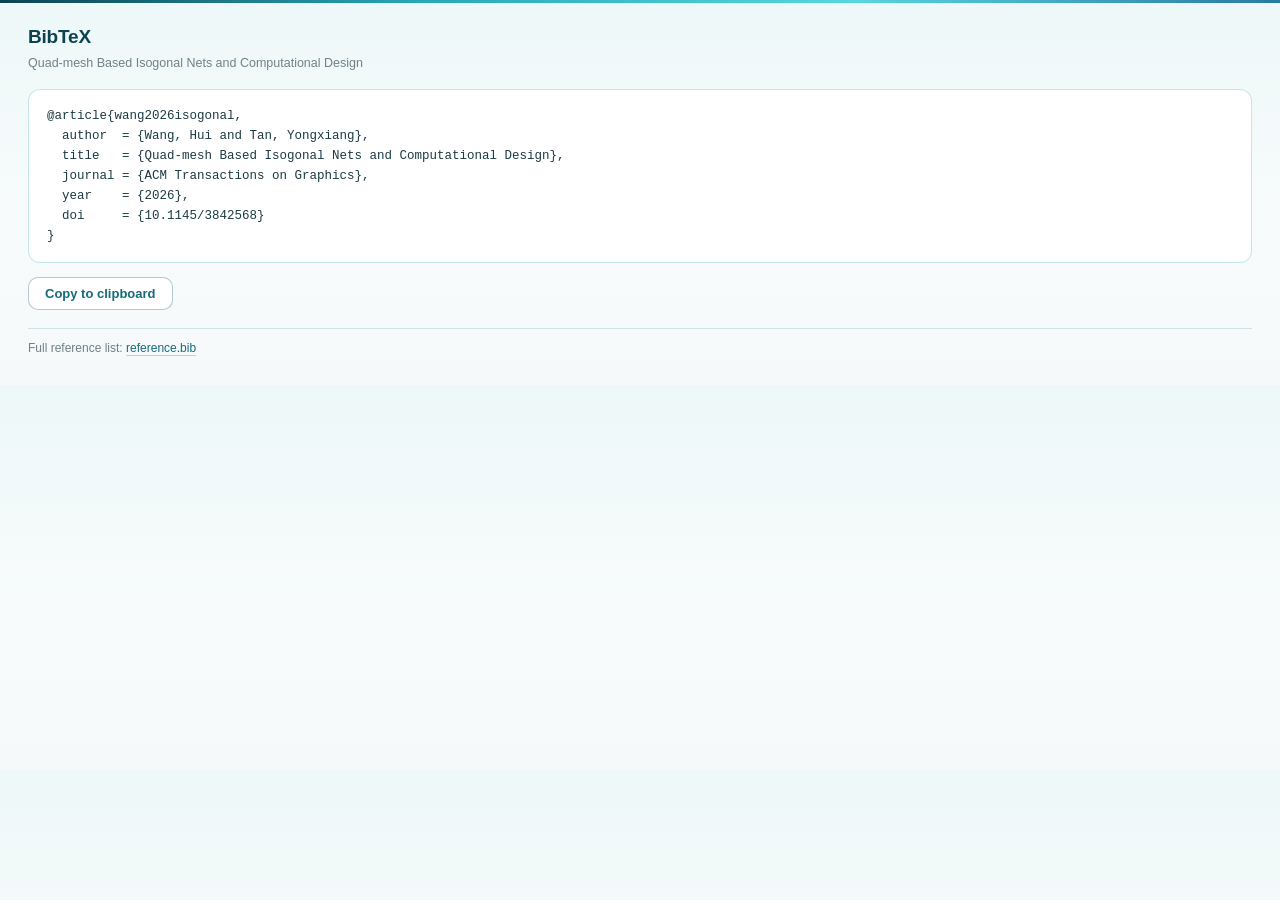
==== assets/cite.html @ f62fc588 "Open BibTeX in a popup page like IGL project pages" ====
<!DOCTYPE html>
<html lang="en">
<head>
  <meta charset="UTF-8" />
  <meta name="viewport" content="width=device-width, initial-scale=1.0" />
  <title>BibTeX — Quad-mesh Based Isogonal Nets and Computational Design</title>
  <style>
    :root {
      --teal: #28a9b4;
      --teal-dark: #176b7b;
      --teal-deep: #0d4351;
      --text: #34464d;
      --muted: #718188;
      --line: #cfe2e5;
    }
    * { box-sizing: border-box; }
    body {
      margin: 0;
      padding: 26px 28px 30px;
      color: var(--text);
      background: linear-gradient(180deg, #eef8f9 0, #f8fbfb 240px, #f5f9fa 100%);
      font-family: Inter, "Helvetica Neue", Arial, "Noto Sans", sans-serif;
      -webkit-font-smoothing: antialiased;
    }
    .accent {
      position: fixed;
      inset: 0 0 auto 0;
      height: 3px;
      background: linear-gradient(90deg, var(--teal-deep), var(--teal), #59d6dc, #287aa3);
    }
    h1 {
      margin: 0;
      color: var(--teal-deep);
      font-size: 19px;
      font-weight: 720;
      letter-spacing: -0.01em;
    }
    .subtitle {
      margin: 6px 0 16px;
      color: var(--muted);
      font-size: 12.5px;
      line-height: 1.5;
    }
    pre {
      margin: 0;
      padding: 16px 18px;
      border: 1px solid rgba(40, 169, 180, 0.28);
      border-radius: 12px;
      background: #fff;
      color: #1b3a42;
      font-family: "SFMono-Regular", Consolas, "Liberation Mono", monospace;
      font-size: 12.5px;
      line-height: 1.6;
      white-space: pre-wrap;
      word-break: break-word;
    }
    .row {
      margin-top: 14px;
      display: flex;
      align-items: center;
      gap: 12px;
    }
    button {
      padding: 8px 16px;
      border: 1px solid rgba(23, 107, 123, 0.35);
      border-radius: 10px;
      background: #fff;
      color: var(--teal-dark);
      font: inherit;
      font-size: 13px;
      font-weight: 620;
      cursor: pointer;
      transition: background 150ms ease, border-color 150ms ease, color 150ms ease;
    }
    button:hover {
      border-color: var(--teal);
      background: rgba(40, 169, 180, 0.10);
      color: var(--teal-deep);
    }
    .status {
      color: var(--teal-dark);
      font-size: 12.5px;
      font-weight: 600;
    }
    footer {
      margin-top: 18px;
      padding-top: 12px;
      border-top: 1px solid var(--line);
      color: var(--muted);
      font-size: 12px;
    }
    footer a {
      color: var(--teal-dark);
      text-decoration: none;
      border-bottom: 1px solid rgba(40, 169, 180, 0.38);
    }
    footer a:hover { color: var(--teal-deep); }
  </style>
</head>
<body>
  <div class="accent"></div>

  <h1>BibTeX</h1>
  <p class="subtitle">Quad-mesh Based Isogonal Nets and Computational Design</p>

  <!-- Cite entry for this paper. Replace the block below with the official
       ACM BibTeX entry if you want the publisher's exact fields. -->
  <pre id="bibtex">@article{wang2026isogonal,
  author  = {Wang, Hui and Tan, Yongxiang},
  title   = {Quad-mesh Based Isogonal Nets and Computational Design},
  journal = {ACM Transactions on Graphics},
  year    = {2026},
  doi     = {10.1145/3842568}
}</pre>

  <div class="row">
    <button id="copy" type="button">Copy to clipboard</button>
    <span class="status" id="status" role="status" aria-live="polite"></span>
  </div>

  <footer>
    Full reference list: <a href="reference.bib">reference.bib</a>
  </footer>

  <script>
    (function () {
      var button = document.getElementById('copy');
      var status = document.getElementById('status');
      var text = document.getElementById('bibtex').textContent;

      function flash(message) {
        status.textContent = message;
        window.setTimeout(function () { status.textContent = ''; }, 2000);
      }

      button.addEventListener('click', function () {
        if (navigator.clipboard && navigator.clipboard.writeText) {
          navigator.clipboard.writeText(text).then(
            function () { flash('Copied.'); },
            function () { flash('Press Ctrl+C to copy.'); }
          );
          return;
        }
        var range = document.createRange();
        range.selectNodeContents(document.getElementById('bibtex'));
        var selection = window.getSelection();
        selection.removeAllRanges();
        selection.addRange(range);
        flash('Press Ctrl+C to copy.');
      });
    }());
  </script>
</body>
</html>
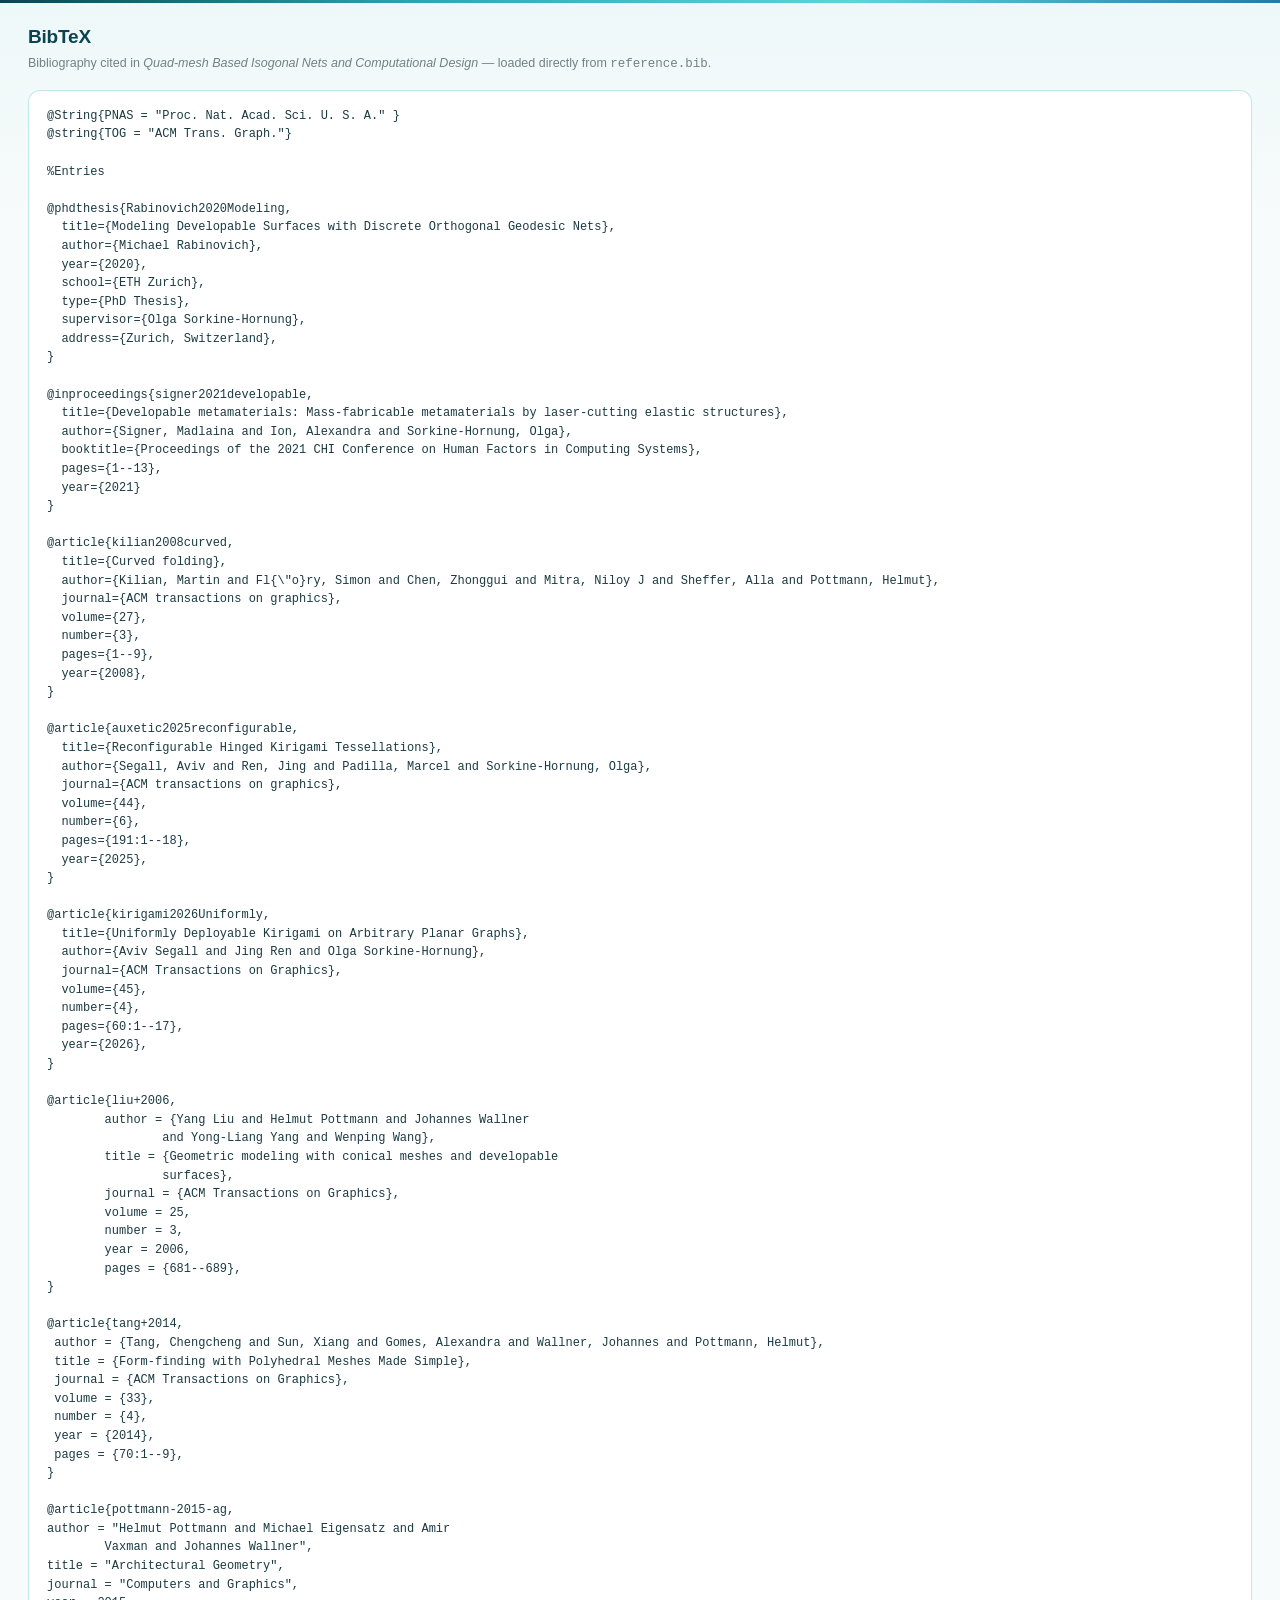
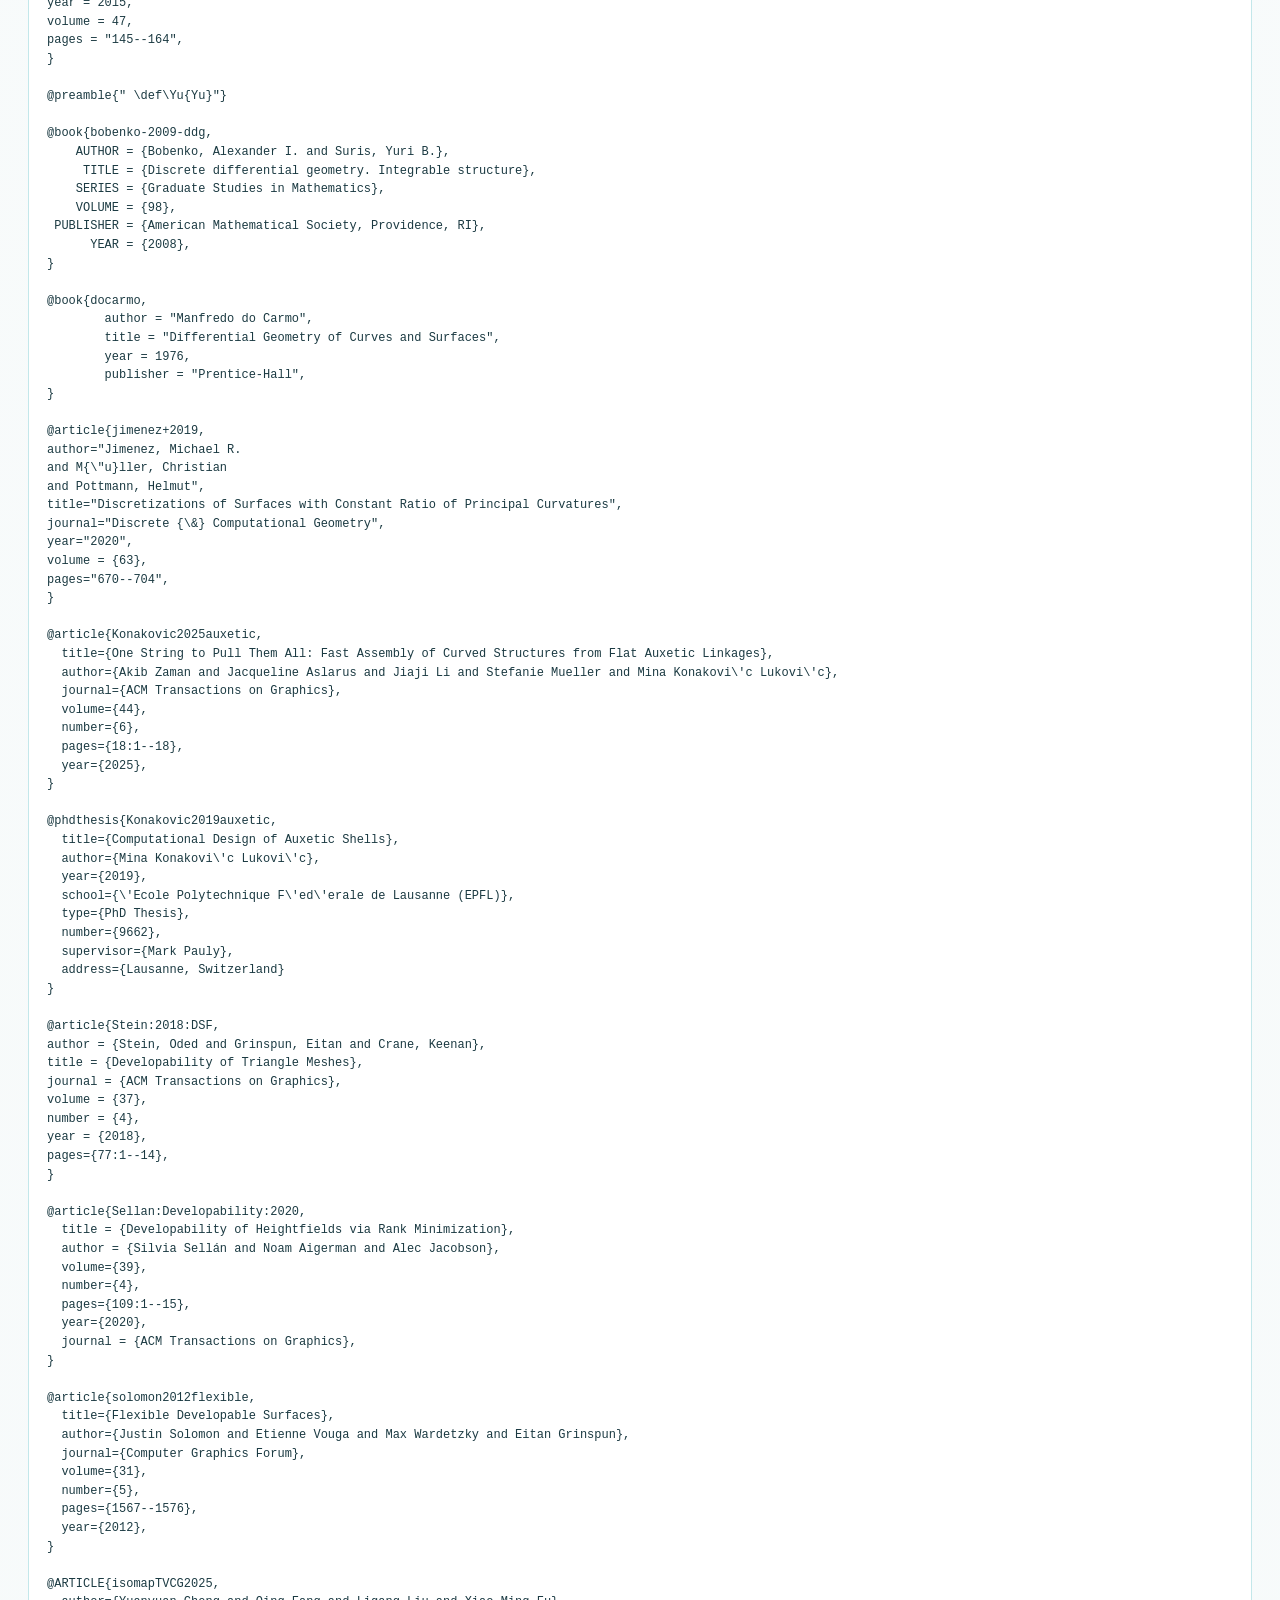
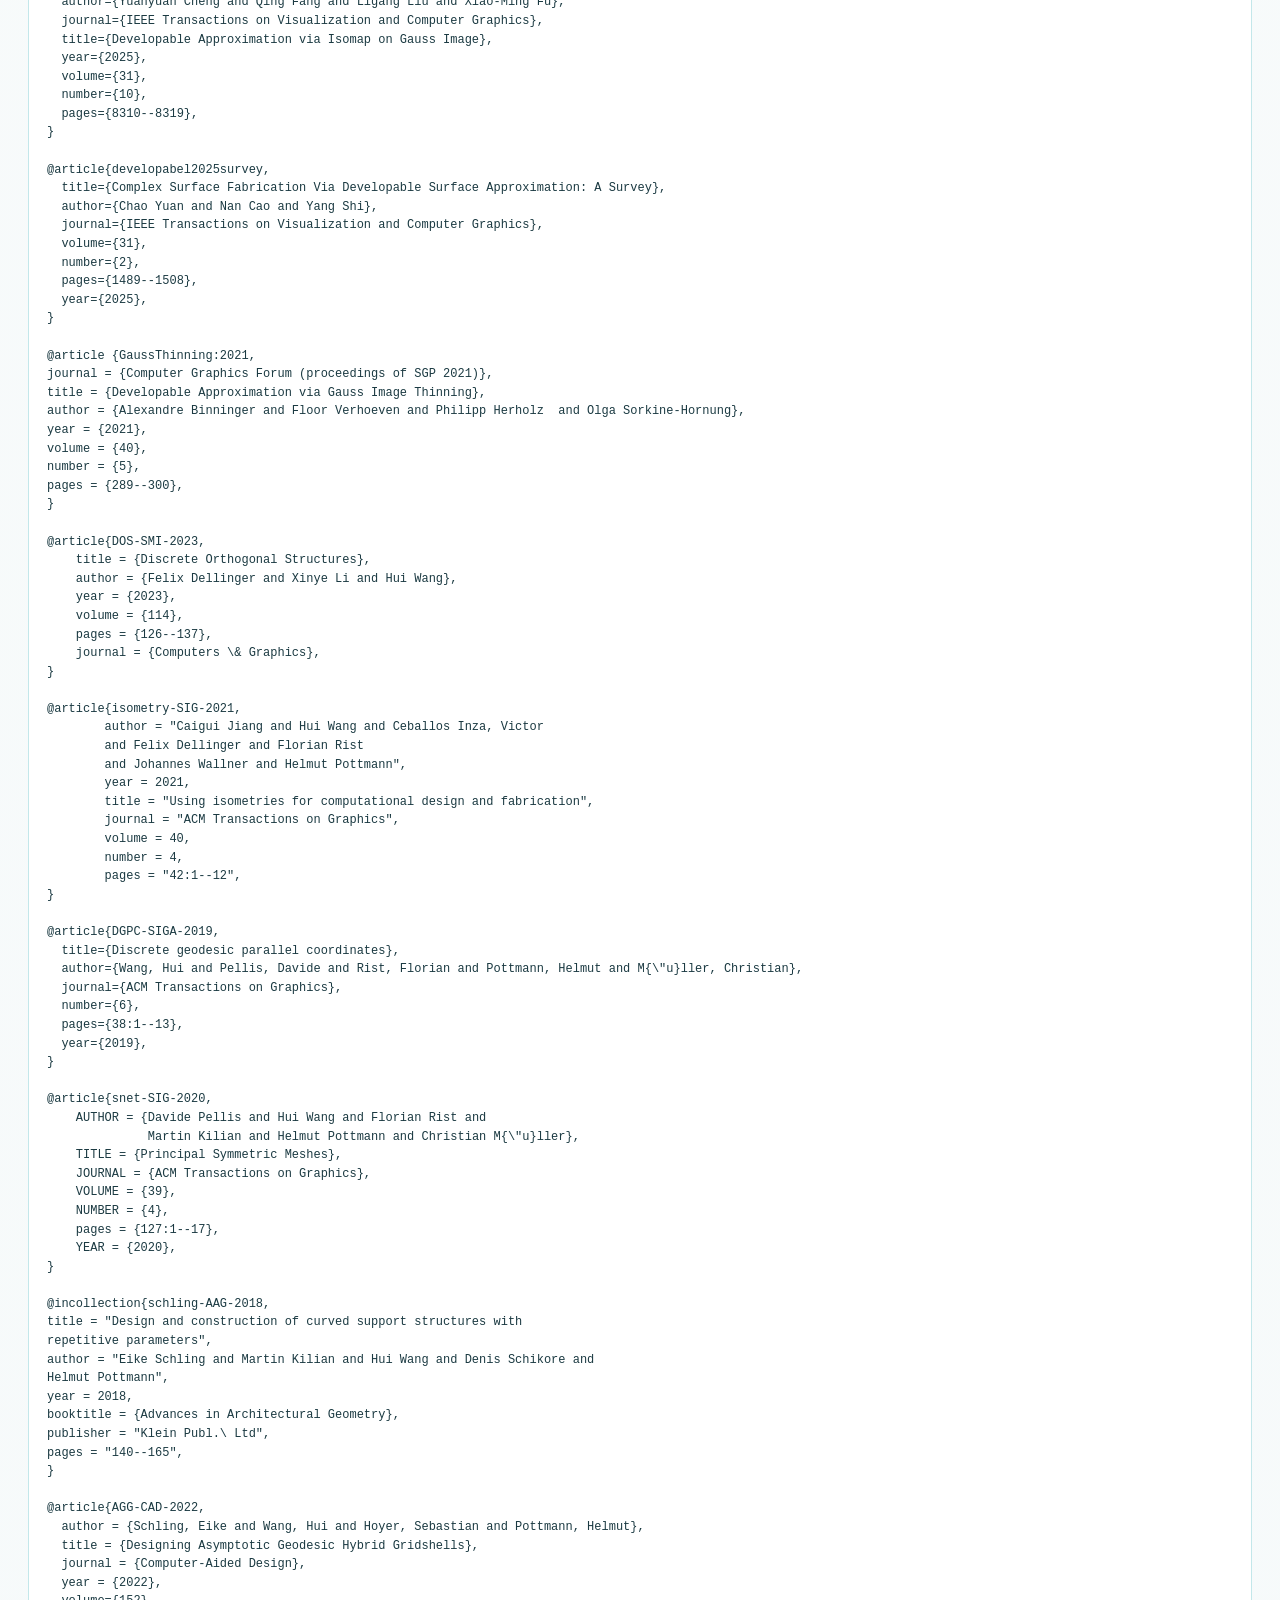
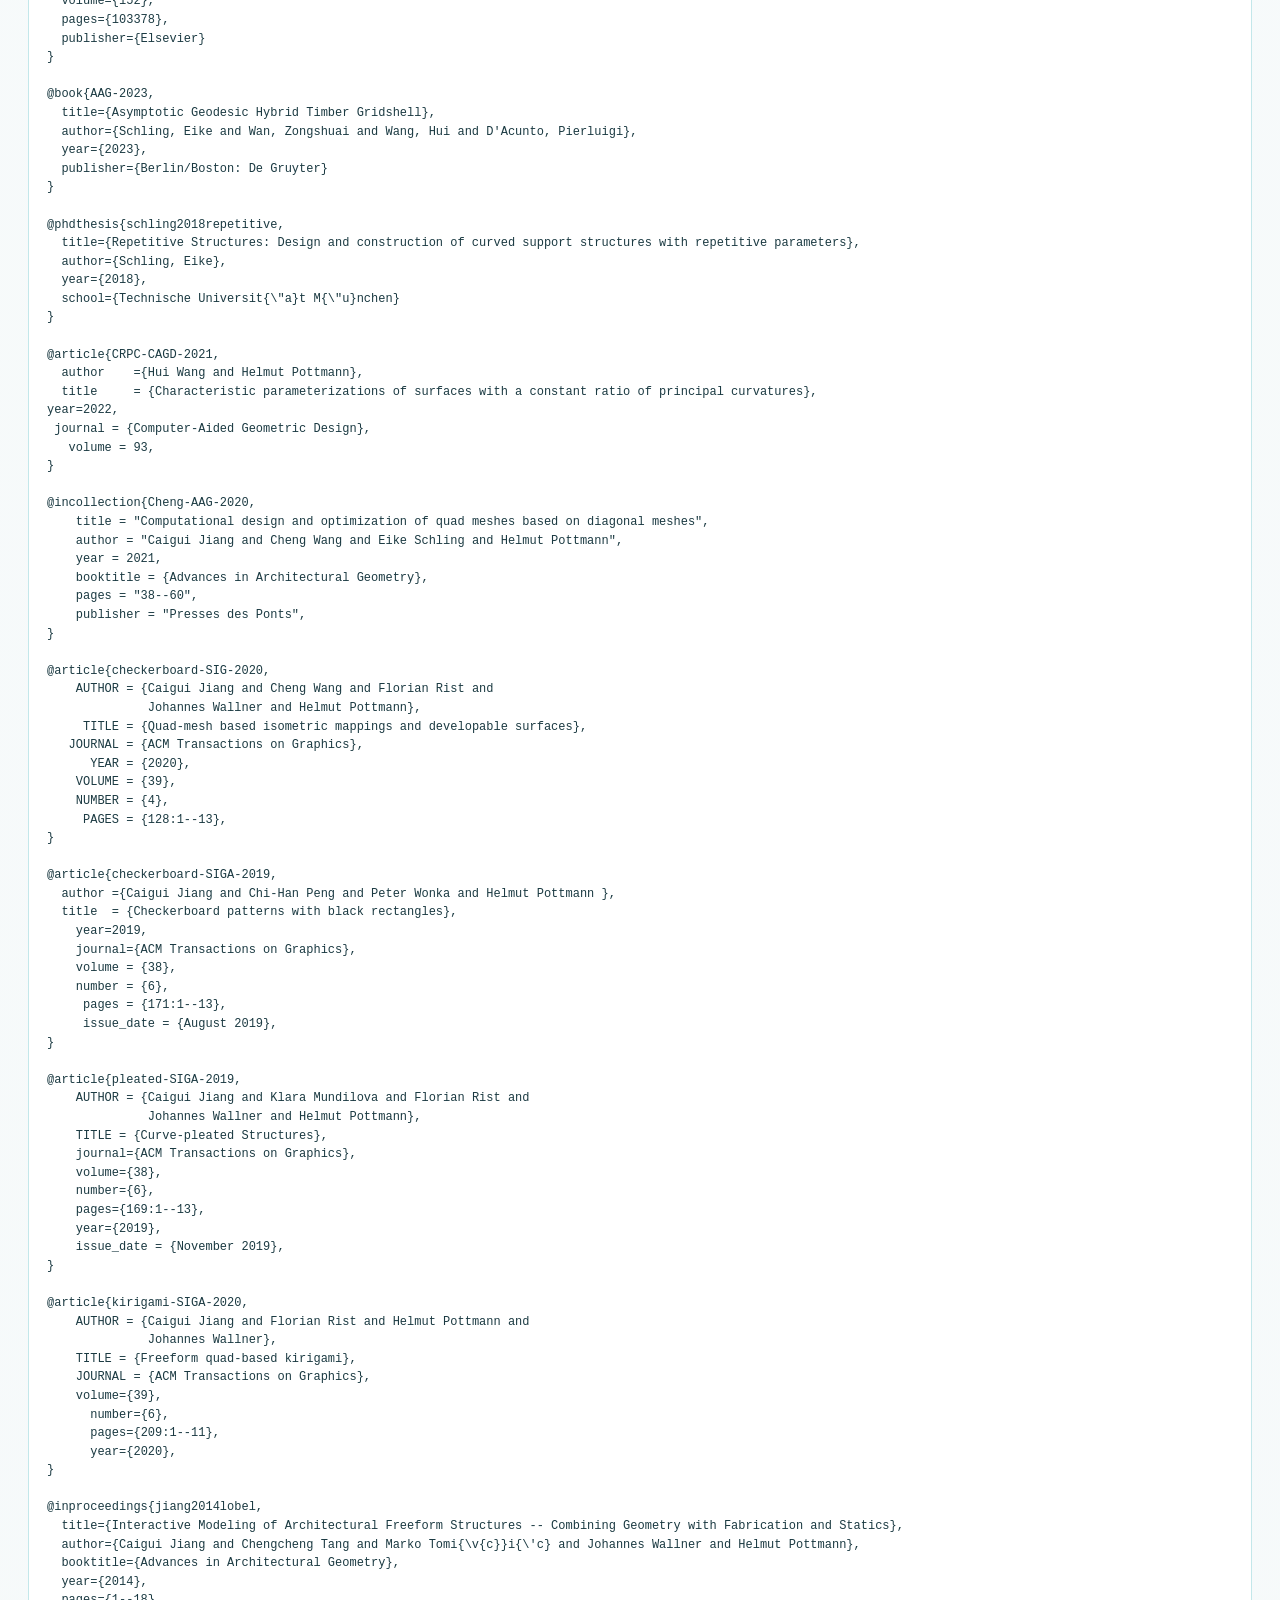
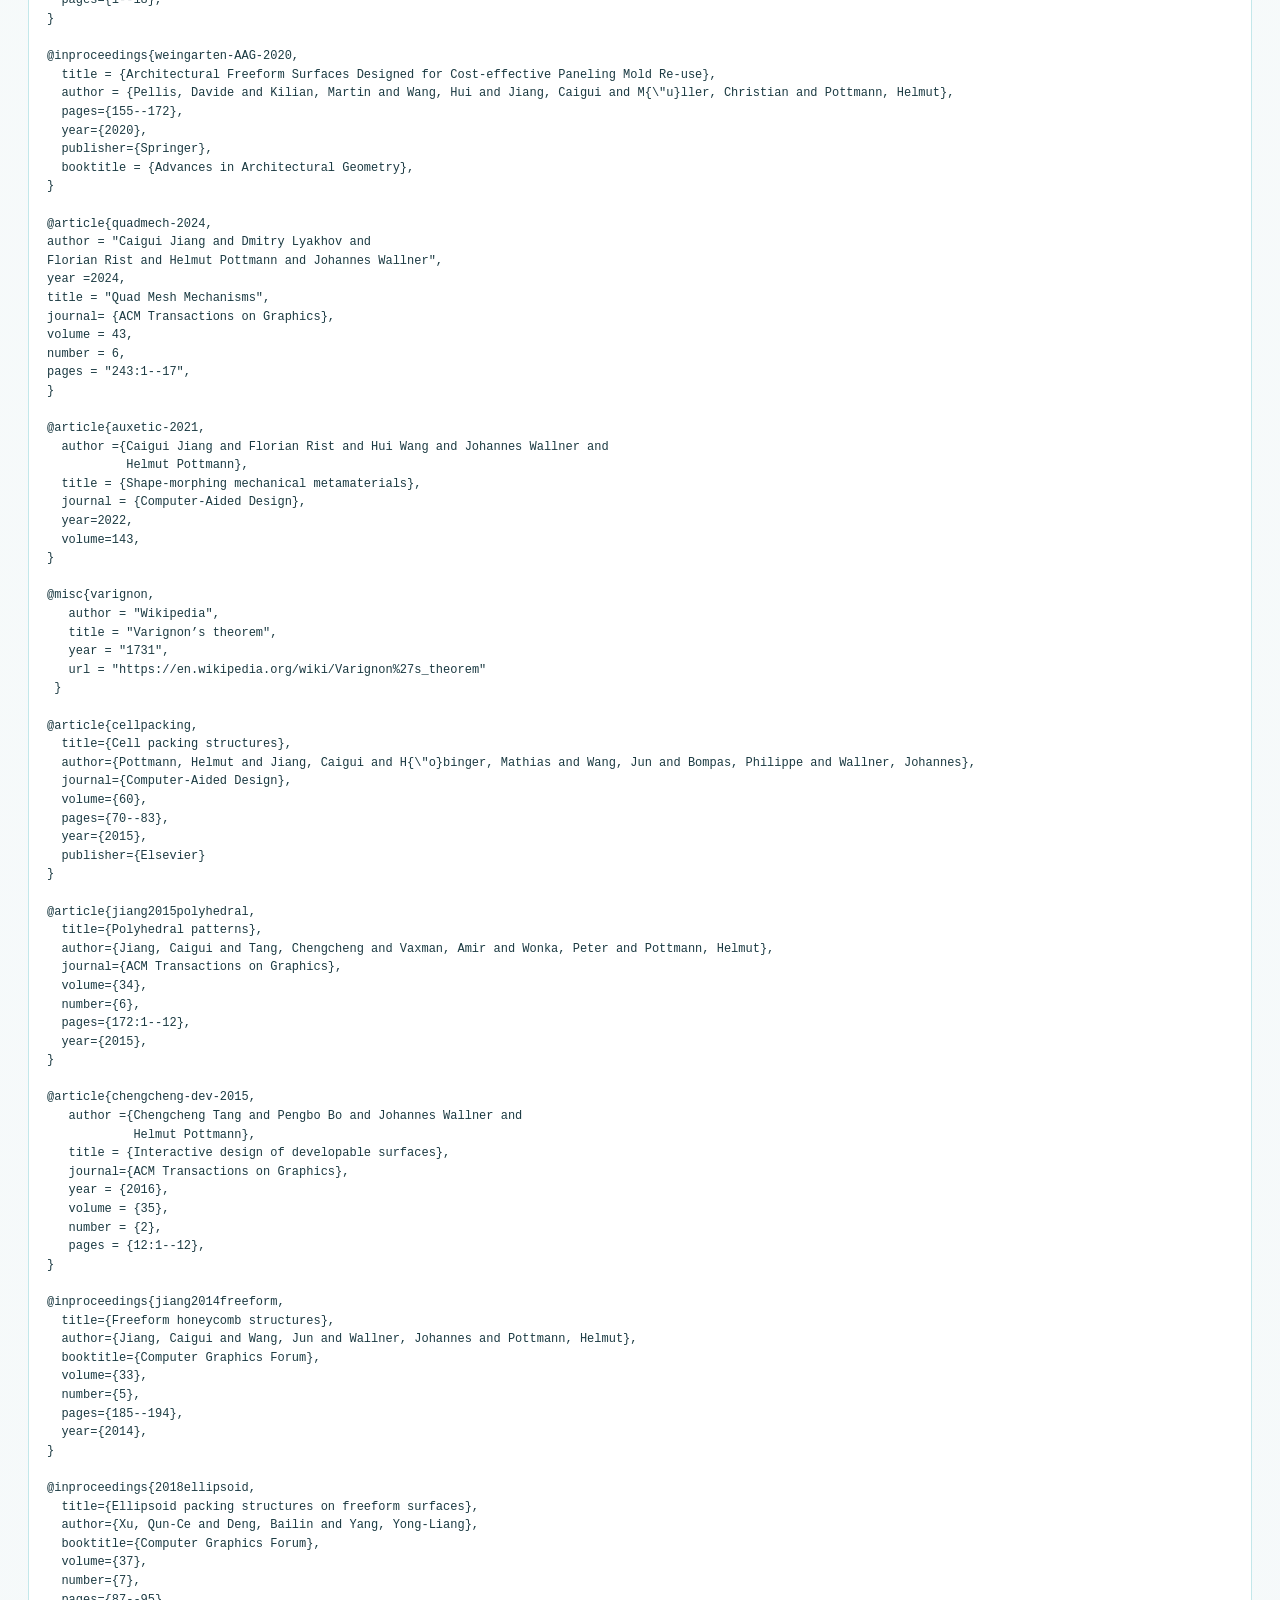
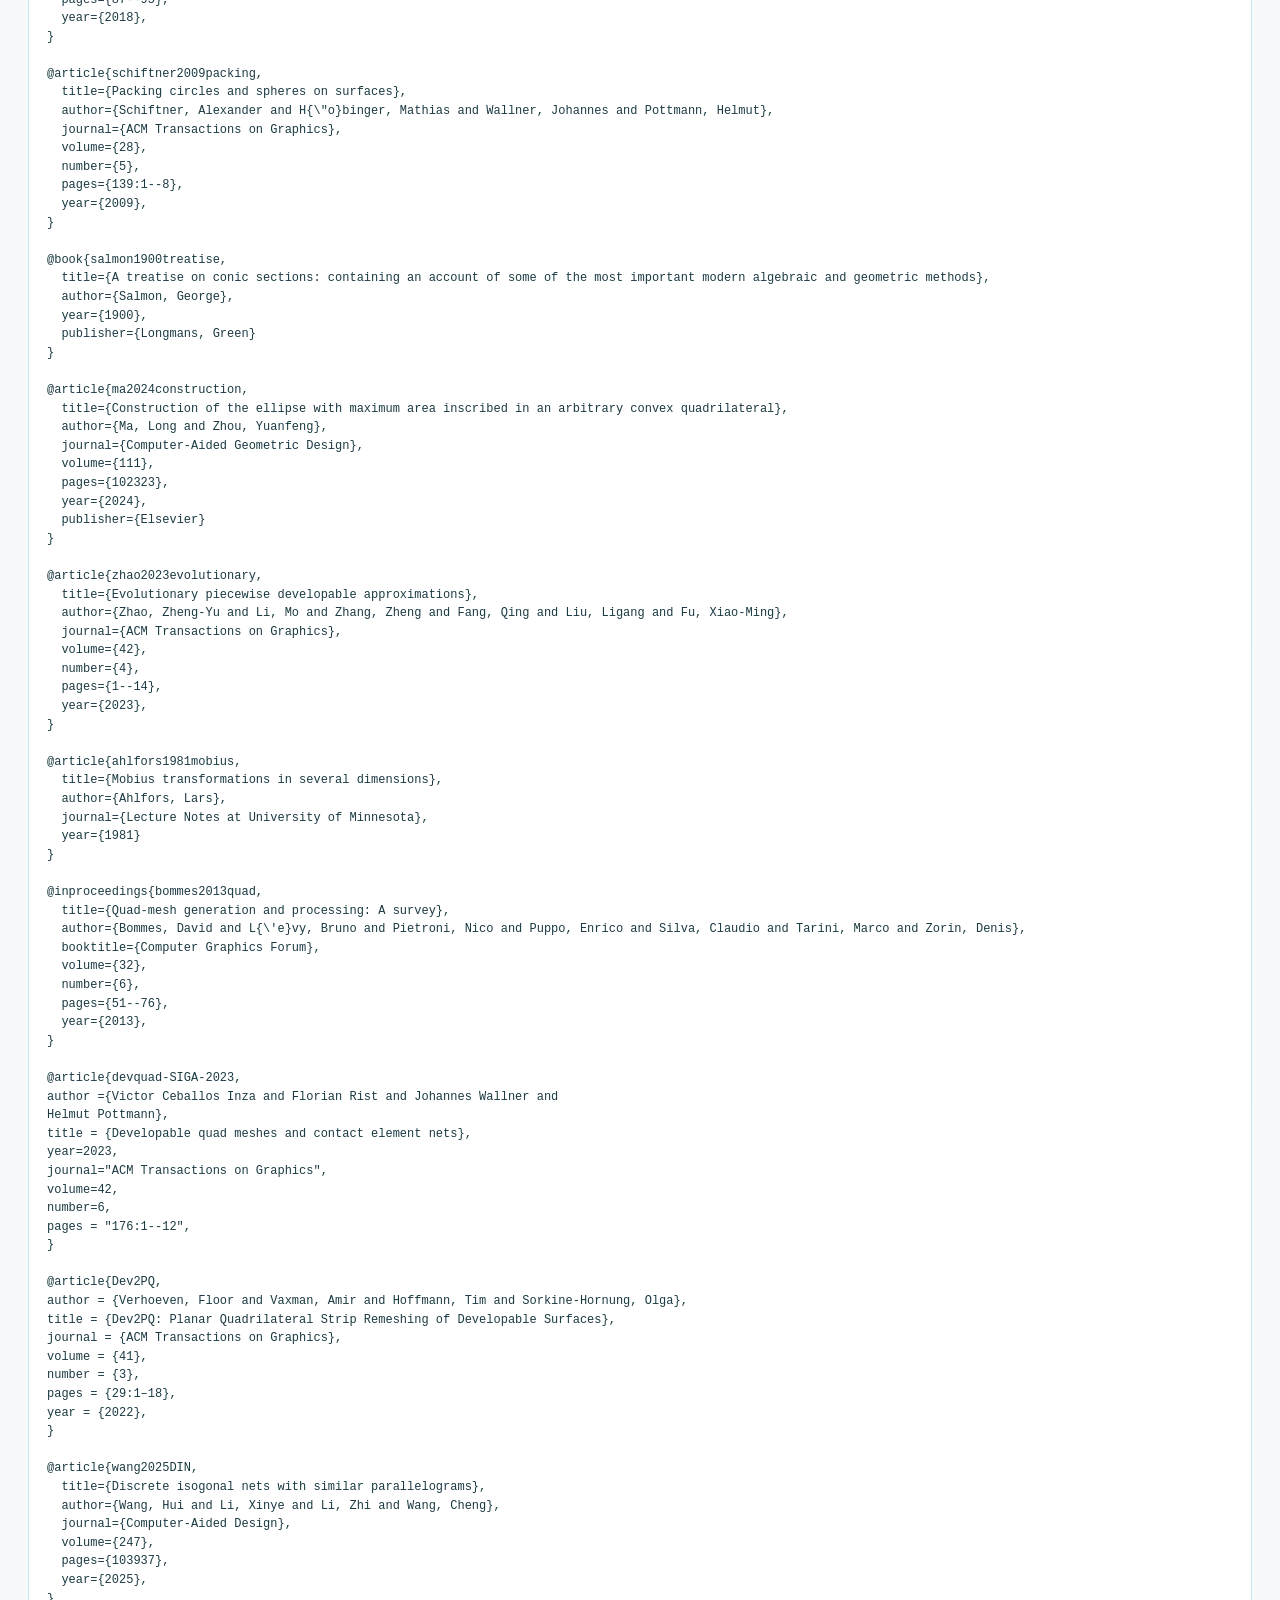
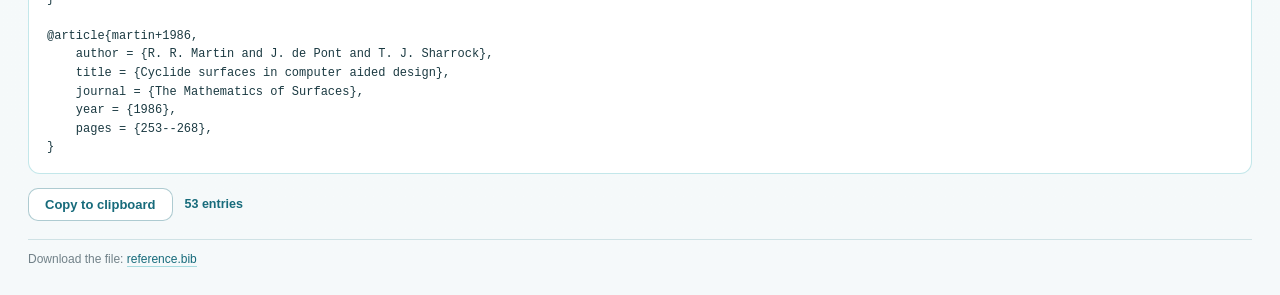
==== commit 9a2c7047: "Keep only the references cited by the paper in the BibTeX list" ====
--- a/assets/cite.html
+++ b/assets/cite.html
@@ -3,7 +3,7 @@
 <head>
   <meta charset="UTF-8" />
   <meta name="viewport" content="width=device-width, initial-scale=1.0" />
-  <title>BibTeX — Quad-mesh Based Isogonal Nets and Computational Design</title>
+  <title>BibTeX references — Quad-mesh Based Isogonal Nets and Computational Design</title>
   <style>
     :root {
       --teal: #28a9b4;
@@ -49,8 +49,8 @@
       background: #fff;
       color: #1b3a42;
       font-family: "SFMono-Regular", Consolas, "Liberation Mono", monospace;
-      font-size: 12.5px;
-      line-height: 1.6;
+      font-size: 12px;
+      line-height: 1.55;
       white-space: pre-wrap;
       word-break: break-word;
     }
@@ -101,39 +101,66 @@
   <div class="accent"></div>
 
   <h1>BibTeX</h1>
-  <p class="subtitle">Quad-mesh Based Isogonal Nets and Computational Design</p>
+  <p class="subtitle">
+    Bibliography cited in <em>Quad-mesh Based Isogonal Nets and Computational Design</em>
+    — loaded directly from <code>reference.bib</code>.
+  </p>
 
-  <!-- Cite entry for this paper. Replace the block below with the official
-       ACM BibTeX entry if you want the publisher's exact fields. -->
-  <pre id="bibtex">@article{wang2026isogonal,
-  author  = {Wang, Hui and Tan, Yongxiang},
-  title   = {Quad-mesh Based Isogonal Nets and Computational Design},
-  journal = {ACM Transactions on Graphics},
-  year    = {2026},
-  doi     = {10.1145/3842568}
-}</pre>
+  <pre id="bibtex" aria-live="polite">Loading reference.bib …</pre>
 
   <div class="row">
-    <button id="copy" type="button">Copy to clipboard</button>
+    <button id="copy" type="button" disabled>Copy to clipboard</button>
     <span class="status" id="status" role="status" aria-live="polite"></span>
   </div>
 
   <footer>
-    Full reference list: <a href="reference.bib">reference.bib</a>
+    Download the file: <a href="reference.bib">reference.bib</a>
   </footer>
 
   <script>
     (function () {
+      var pre = document.getElementById('bibtex');
       var button = document.getElementById('copy');
       var status = document.getElementById('status');
-      var text = document.getElementById('bibtex').textContent;
+      var text = '';
 
       function flash(message) {
         status.textContent = message;
         window.setTimeout(function () { status.textContent = ''; }, 2000);
       }
 
+      function entryCount(source) {
+        var matches = source.match(/@(?!string|preamble|comment)[a-zA-Z]+\s*\{/gi);
+        return matches ? matches.length : 0;
+      }
+
+      // The reference list lives in reference.bib, so the popup always shows the
+      // current file instead of a duplicated copy inside this page.
+      if (window.fetch) {
+        fetch('reference.bib')
+          .then(function (response) {
+            if (!response.ok) { throw new Error(response.status); }
+            return response.text();
+          })
+          .then(function (source) {
+            text = source;
+            pre.textContent = source;
+            button.disabled = false;
+            var n = entryCount(source);
+            status.textContent = n + ' entries';
+            window.setTimeout(function () { status.textContent = ''; }, 4000);
+          })
+          .catch(function () {
+            pre.textContent =
+              'Could not load reference.bib automatically.\n' +
+              'Open ' + new URL('reference.bib', document.baseURI).href + ' instead.';
+          });
+      } else {
+        pre.textContent = 'Open reference.bib to view the bibliography.';
+      }
+
       button.addEventListener('click', function () {
+        if (!text) { return; }
         if (navigator.clipboard && navigator.clipboard.writeText) {
           navigator.clipboard.writeText(text).then(
             function () { flash('Copied.'); },
@@ -142,7 +169,7 @@
           return;
         }
         var range = document.createRange();
-        range.selectNodeContents(document.getElementById('bibtex'));
+        range.selectNodeContents(pre);
         var selection = window.getSelection();
         selection.removeAllRanges();
         selection.addRange(range);
